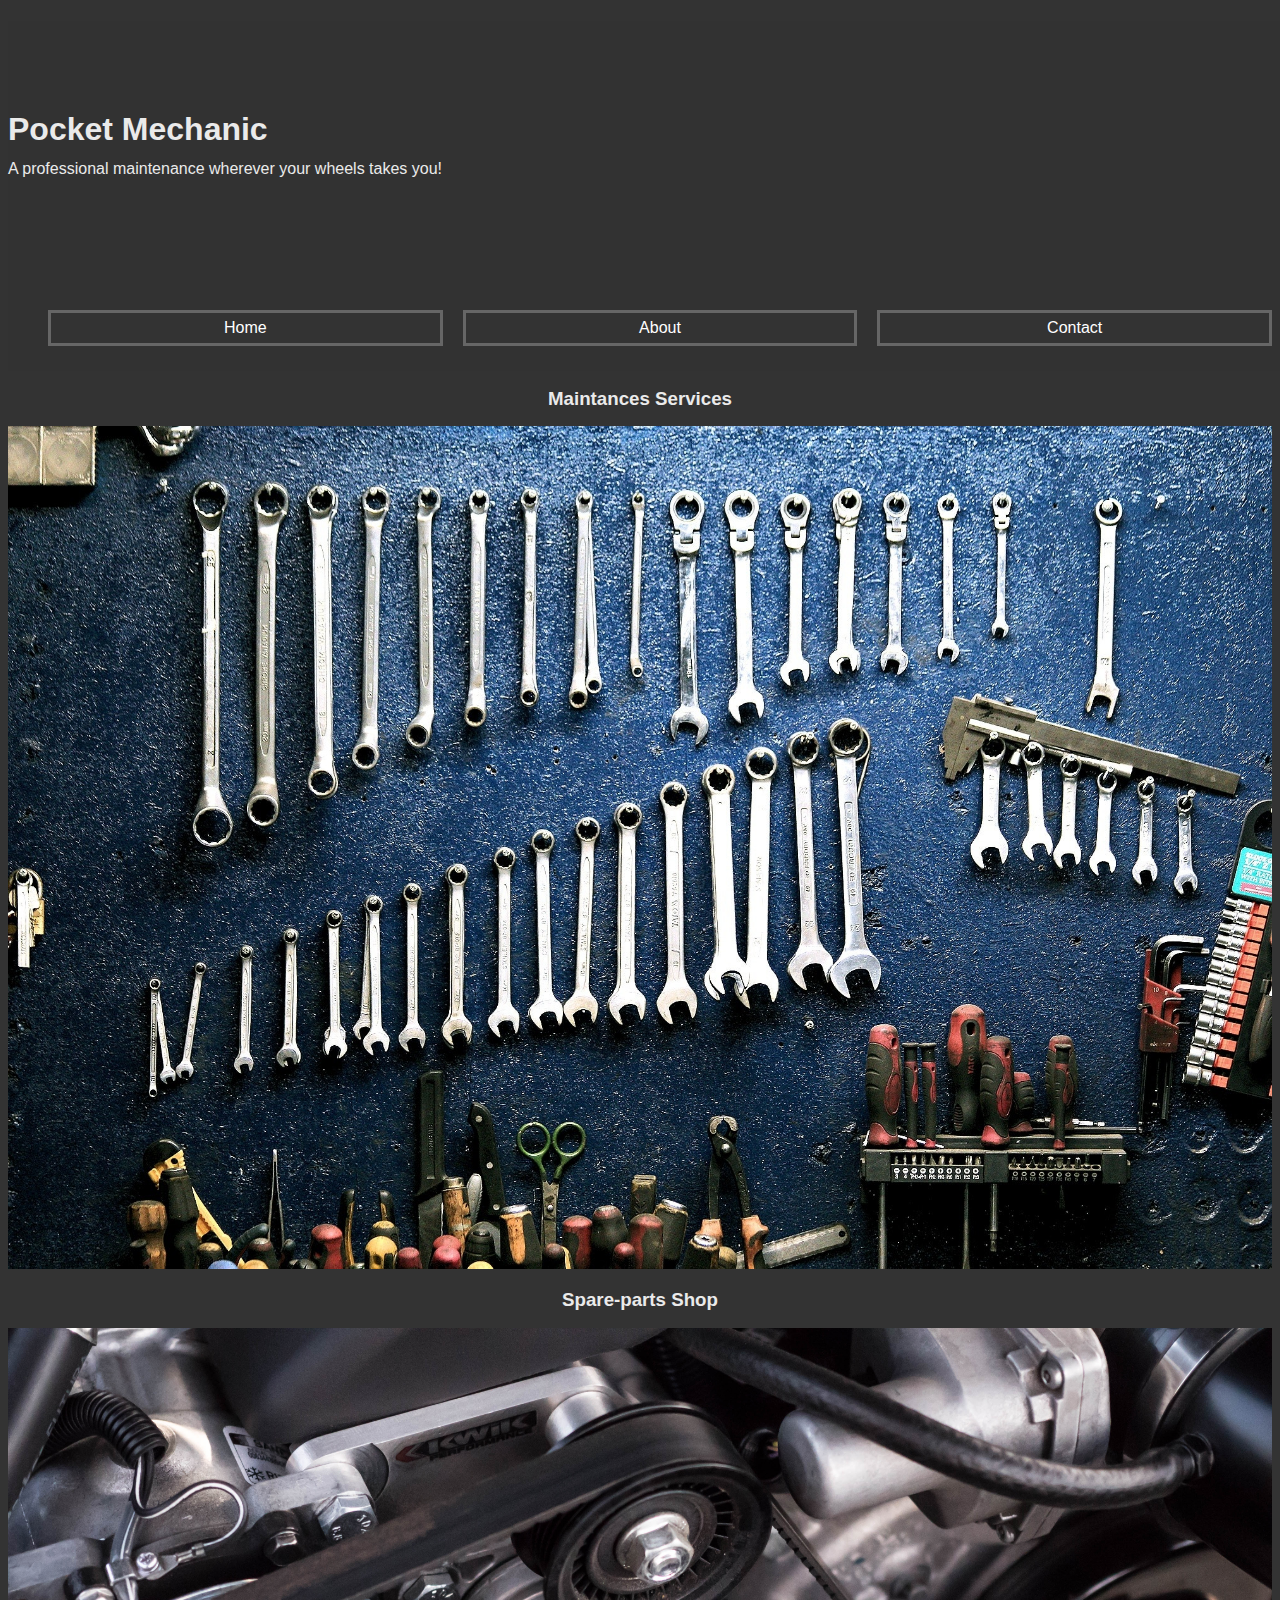
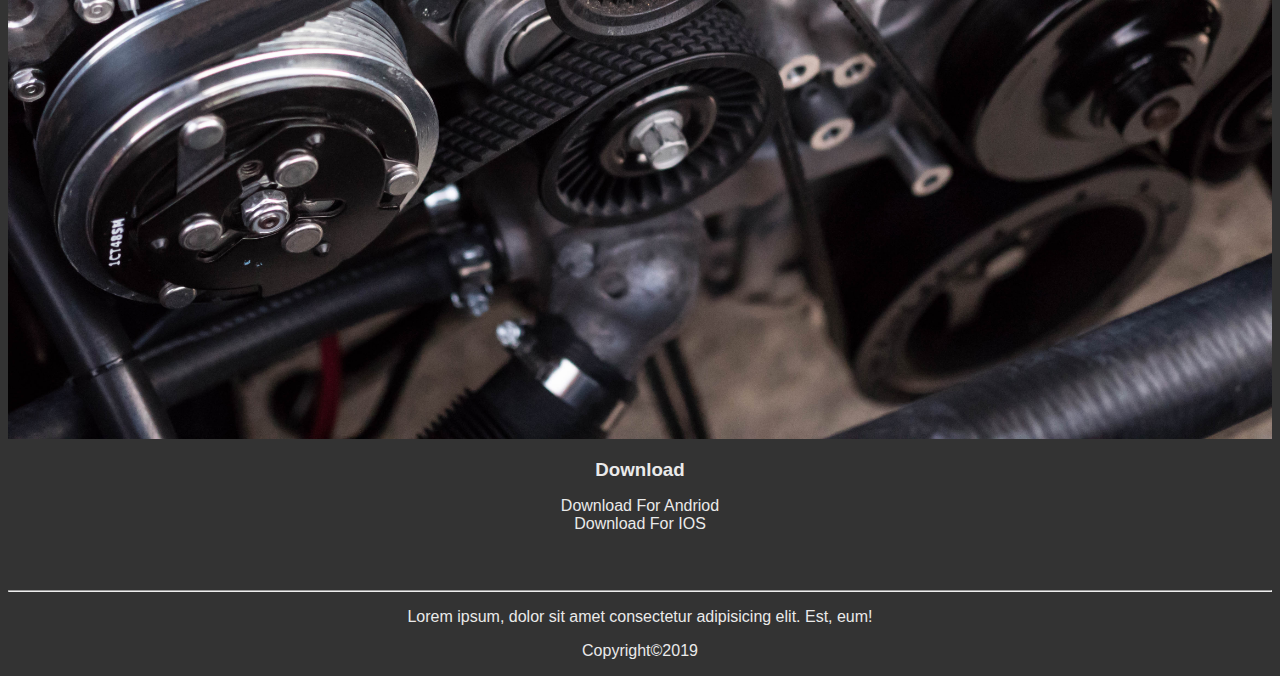
==== index.html @ 7c20176f "first upload" ====
<!DOCTYPE html>
<html lang="en">
  <head>
    <meta charset="UTF-8" />
    <meta name="viewport" content="width=device-width, initial-scale=1.0" />
    <meta http-equiv="X-UA-Compatible" content="ie=edge" />
    <title>Pocket Mechanic</title>
    <link rel="stylesheet" href="style.css" />
  </head>
  <body>
  <!-- Header -->
  <header id="showcase">
    <div class="bg-image"></div>
    <h1>Pocket Mechanic</h1>
    <p>A professional maintenance wherever your wheels takes you!</p>
    <!--Nav Menu  -->
    <nav class="navmenu">
    <ul>
      <li><a href="index.html">Home</a></li>
      <li><a href="about.html">About</a></li>
      <li><a href="contact.html">Contact</a></li>
    </ul>
    </nav>
  </header>

    <!-- Body -->
    <!-- Services Section #A -->
    <section class="section-a">
      <h3>Maintances Services</h3>
      <img
        id="imgsize"
        src="/imgs/mechanicservice.jpg"
        alt="Maintance Services"
      />
      <h3>Spare-parts Shop</h3>
      <img id="imgsize" src="/imgs/carengine.jpg" alt="car engine" />
    </section>
    <!-- Downloads Section #B -->
    <section class="section-b">
      <h3>Download</h2>
      <div class="downloadcontainer">
        <div class="andrioddownload">Download For Andriod</div>
        <div class="iosdownload">Download For IOS</div>
         
        </div>
      </div>
    </section>
    <!-- Footer -->
    <footer>
      <hr />
      <p>Lorem ipsum, dolor sit amet consectetur adipisicing elit. Est, eum!</p>
      <pc>Copyright&copy;2019</p>
    </footer>
  </body>
</html>
---- style.css ----
/* Core styles */
body {
  background: #333;
  font-family: Arial, Helvetica, sans-serif;
  color: #eaeaea;
  text-align: center;
  line-height: 1.1em;
}

#imgsize {
  width: 100%;
  height: auto;
}

/* Header */
/* #showcase {
  min-height: 450;
  padding: 1em;
}

#showcase .bg-image {
  position: absolute;
  background: #333 url(/imgs/mechanic.jpg);
  height: 450;
  background-position: center;
  background-repeat: no-repeat;
  background-size: cover;
  width: 100%;
}

header p,
h1 {
  text-align: start;
} */

/* Header Showcase */

#showcase {
  min-height: 350px;
}

#showcase .bg-image {
  position: absolute;
  background: #333 url(/imgs/mechanic.jpg);
  background-position: center;
  background-repeat: no-repeat;
  background-size: cover;
  width: 100%;
  height: 350px;
  z-index: -1;
  opacity: 0.4;
}

#showcase h1 {
  padding-top: 100px;
  text-align: start;
}
#showcase p {
  text-align: start;
}
.navmenu {
  padding-top: 100px;
}
.navmenu ul {
  list-style: none;
  display: grid;
  grid-template-columns: repeat(3, 1fr);
  grid-gap: 20px;
}

.navmenu a {
  background: #333;
  color: #fff;
  text-decoration: none;
  display: block;
  padding: 0.4em;
  border: #666 solid;
}

.navmenu a:hover {
  color: #333;
  background: #fff;
}

footer {
  padding-top: 50px;
}
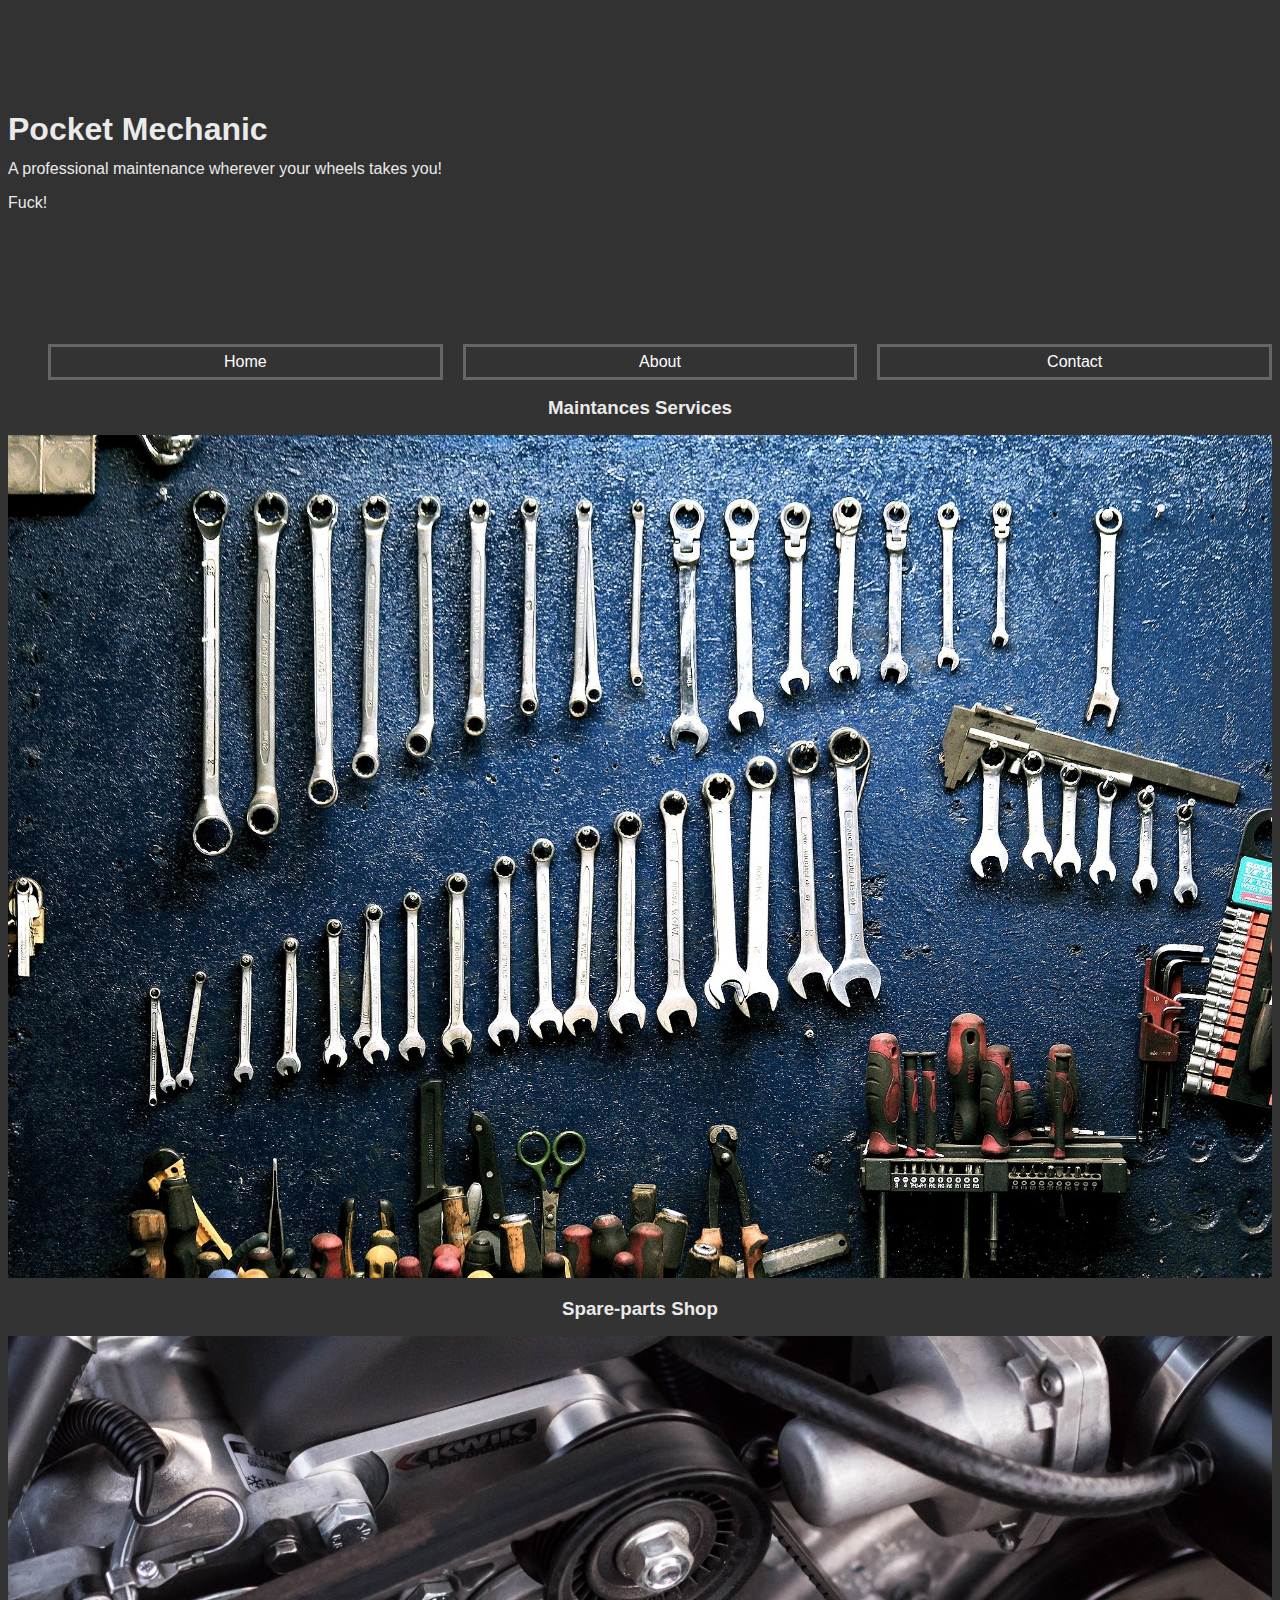
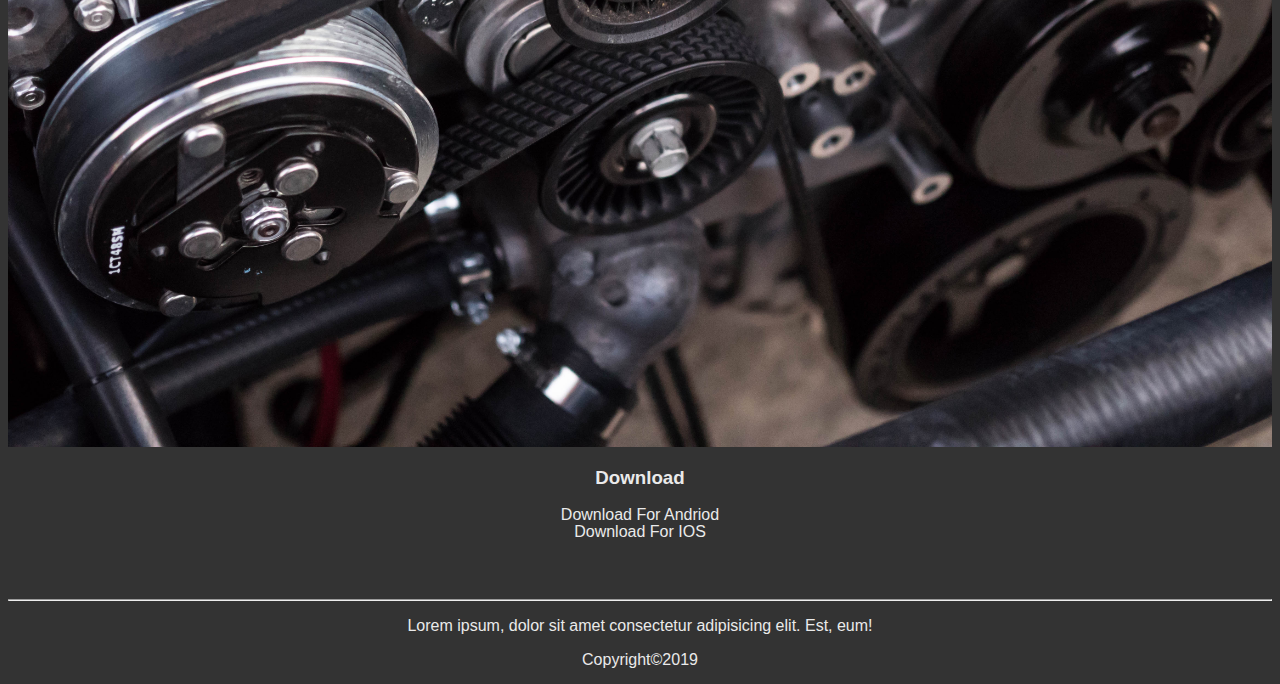
==== commit be7cce44: "test" ====
--- a/index.html
+++ b/index.html
@@ -13,6 +13,7 @@
     <div class="bg-image"></div>
     <h1>Pocket Mechanic</h1>
     <p>A professional maintenance wherever your wheels takes you!</p>
+    <p>Fuck!</p>
     <!--Nav Menu  -->
     <nav class="navmenu">
     <ul>
@@ -29,11 +30,11 @@
       <h3>Maintances Services</h3>
       <img
         id="imgsize"
-        src="/imgs/mechanicservice.jpg"
+        src="imgs/mechanicservice.jpg"
         alt="Maintance Services"
       />
       <h3>Spare-parts Shop</h3>
-      <img id="imgsize" src="/imgs/carengine.jpg" alt="car engine" />
+      <img id="imgsize" src="imgs/carengine.jpg" alt="car engine" />
     </section>
     <!-- Downloads Section #B -->
     <section class="section-b">
--- a/style.css
+++ b/style.css
@@ -12,36 +12,13 @@
   height: auto;
 }
 
-/* Header */
-/* #showcase {
-  min-height: 450;
-  padding: 1em;
-}
-
-#showcase .bg-image {
-  position: absolute;
-  background: #333 url(/imgs/mechanic.jpg);
-  height: 450;
-  background-position: center;
-  background-repeat: no-repeat;
-  background-size: cover;
-  width: 100%;
-}
-
-header p,
-h1 {
-  text-align: start;
-} */
-
-/* Header Showcase */
-
 #showcase {
   min-height: 350px;
 }
 
 #showcase .bg-image {
   position: absolute;
-  background: #333 url(/imgs/mechanic.jpg);
+  background: #333 url(imgs/mechanic.jpg);
   background-position: center;
   background-repeat: no-repeat;
   background-size: cover;
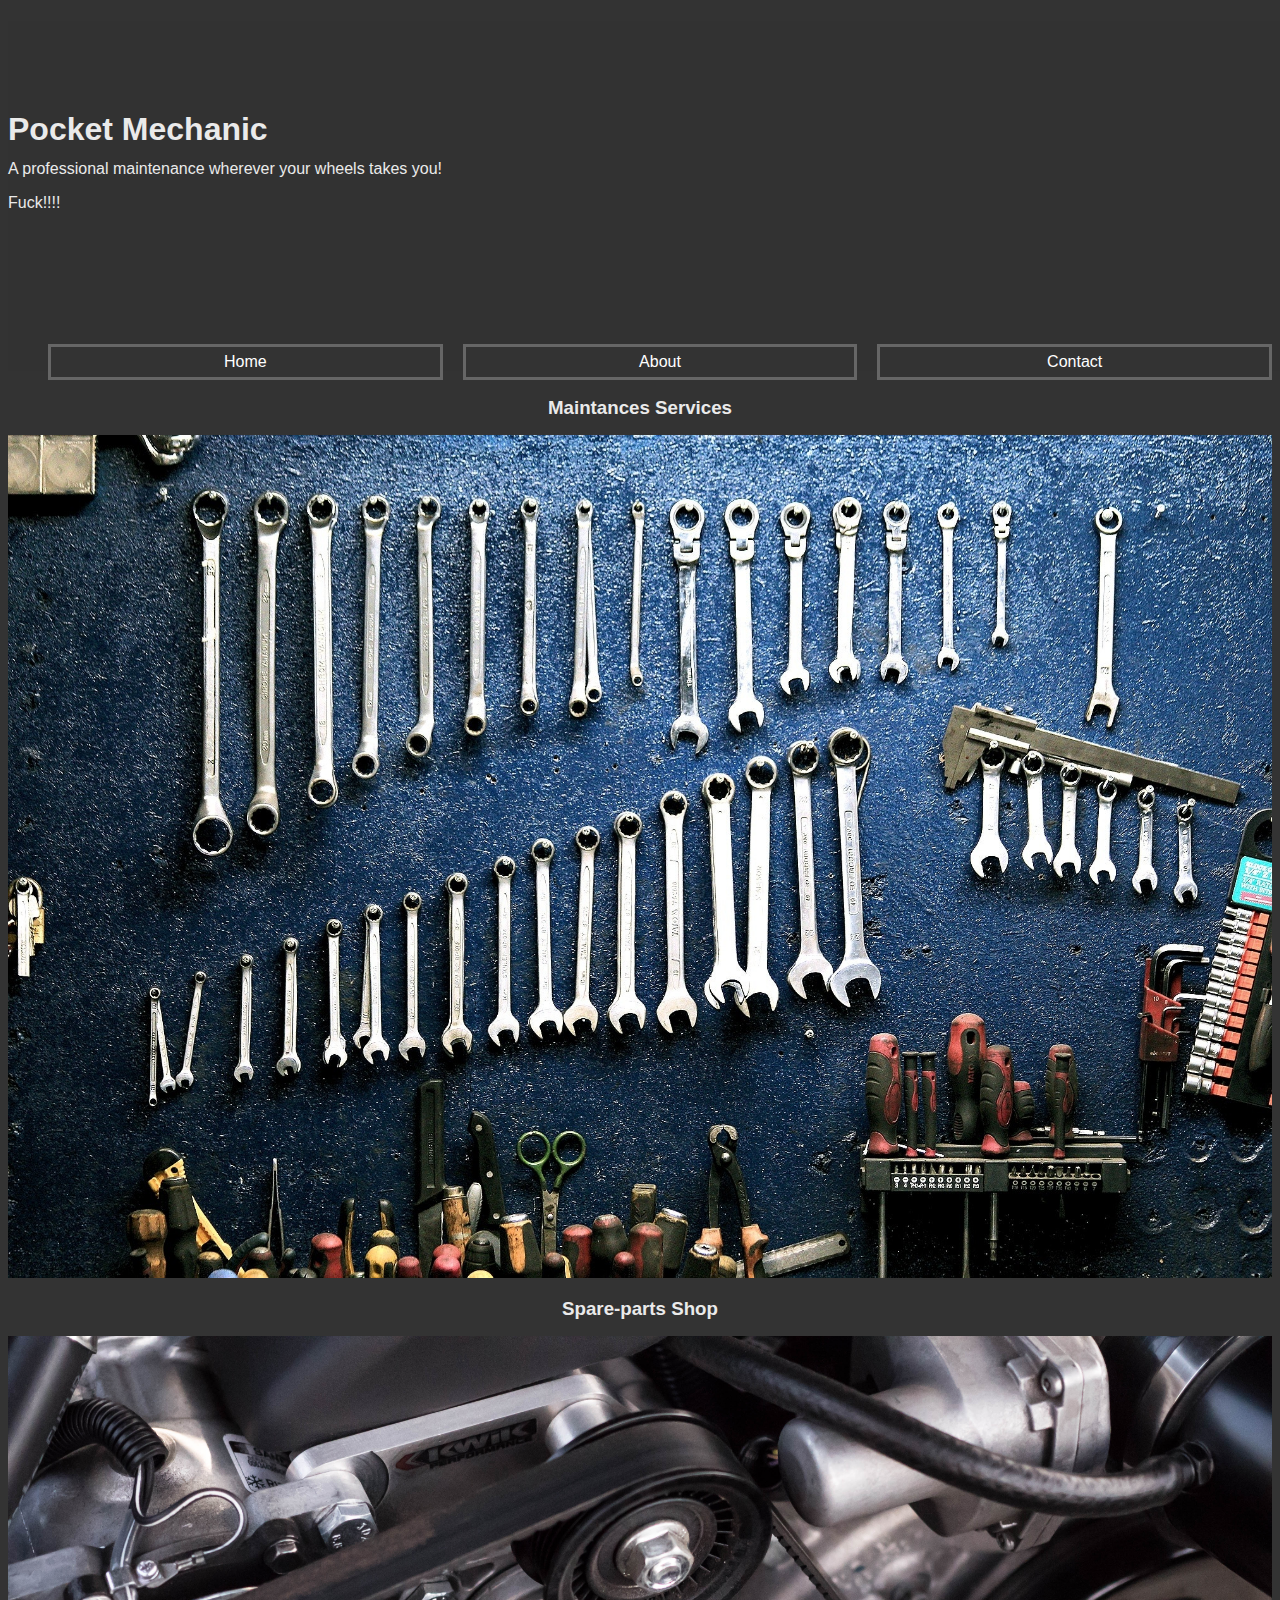
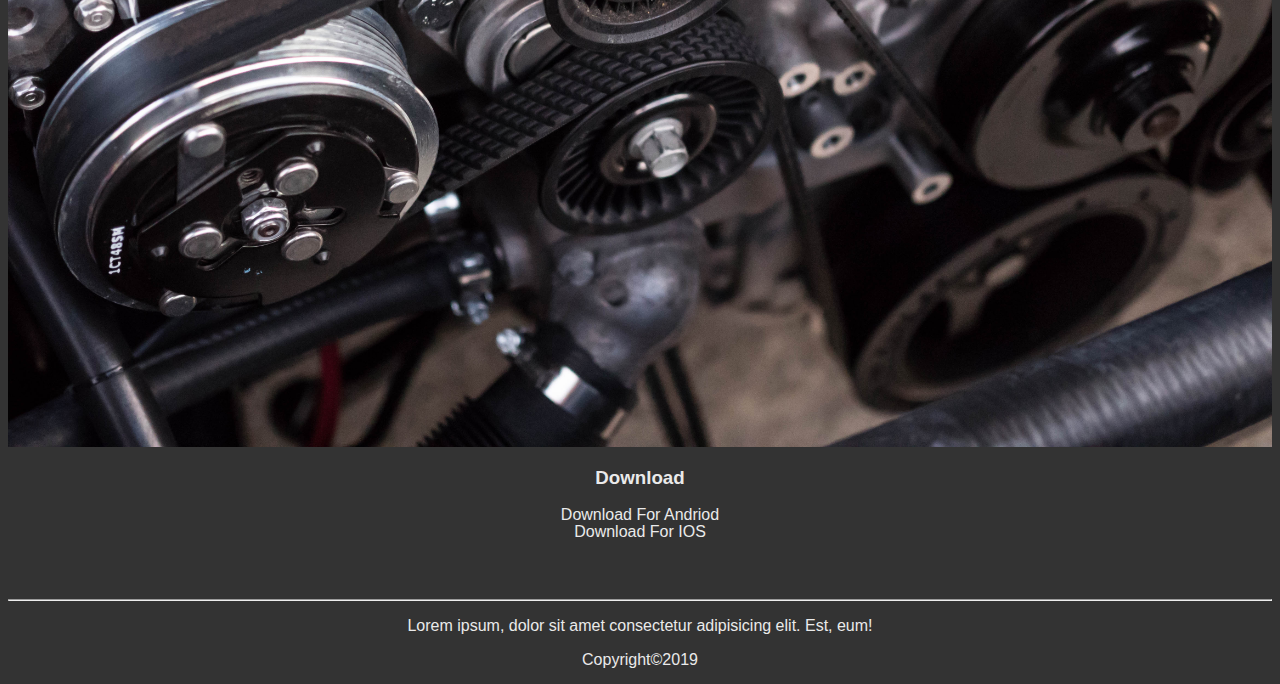
==== commit 810b18fc: "Update index.html" ====
--- a/index.html
+++ b/index.html
@@ -13,7 +13,7 @@
     <div class="bg-image"></div>
     <h1>Pocket Mechanic</h1>
     <p>A professional maintenance wherever your wheels takes you!</p>
-    <p>Fuck!</p>
+    <p>Fuck!!!!</p>
     <!--Nav Menu  -->
     <nav class="navmenu">
     <ul>
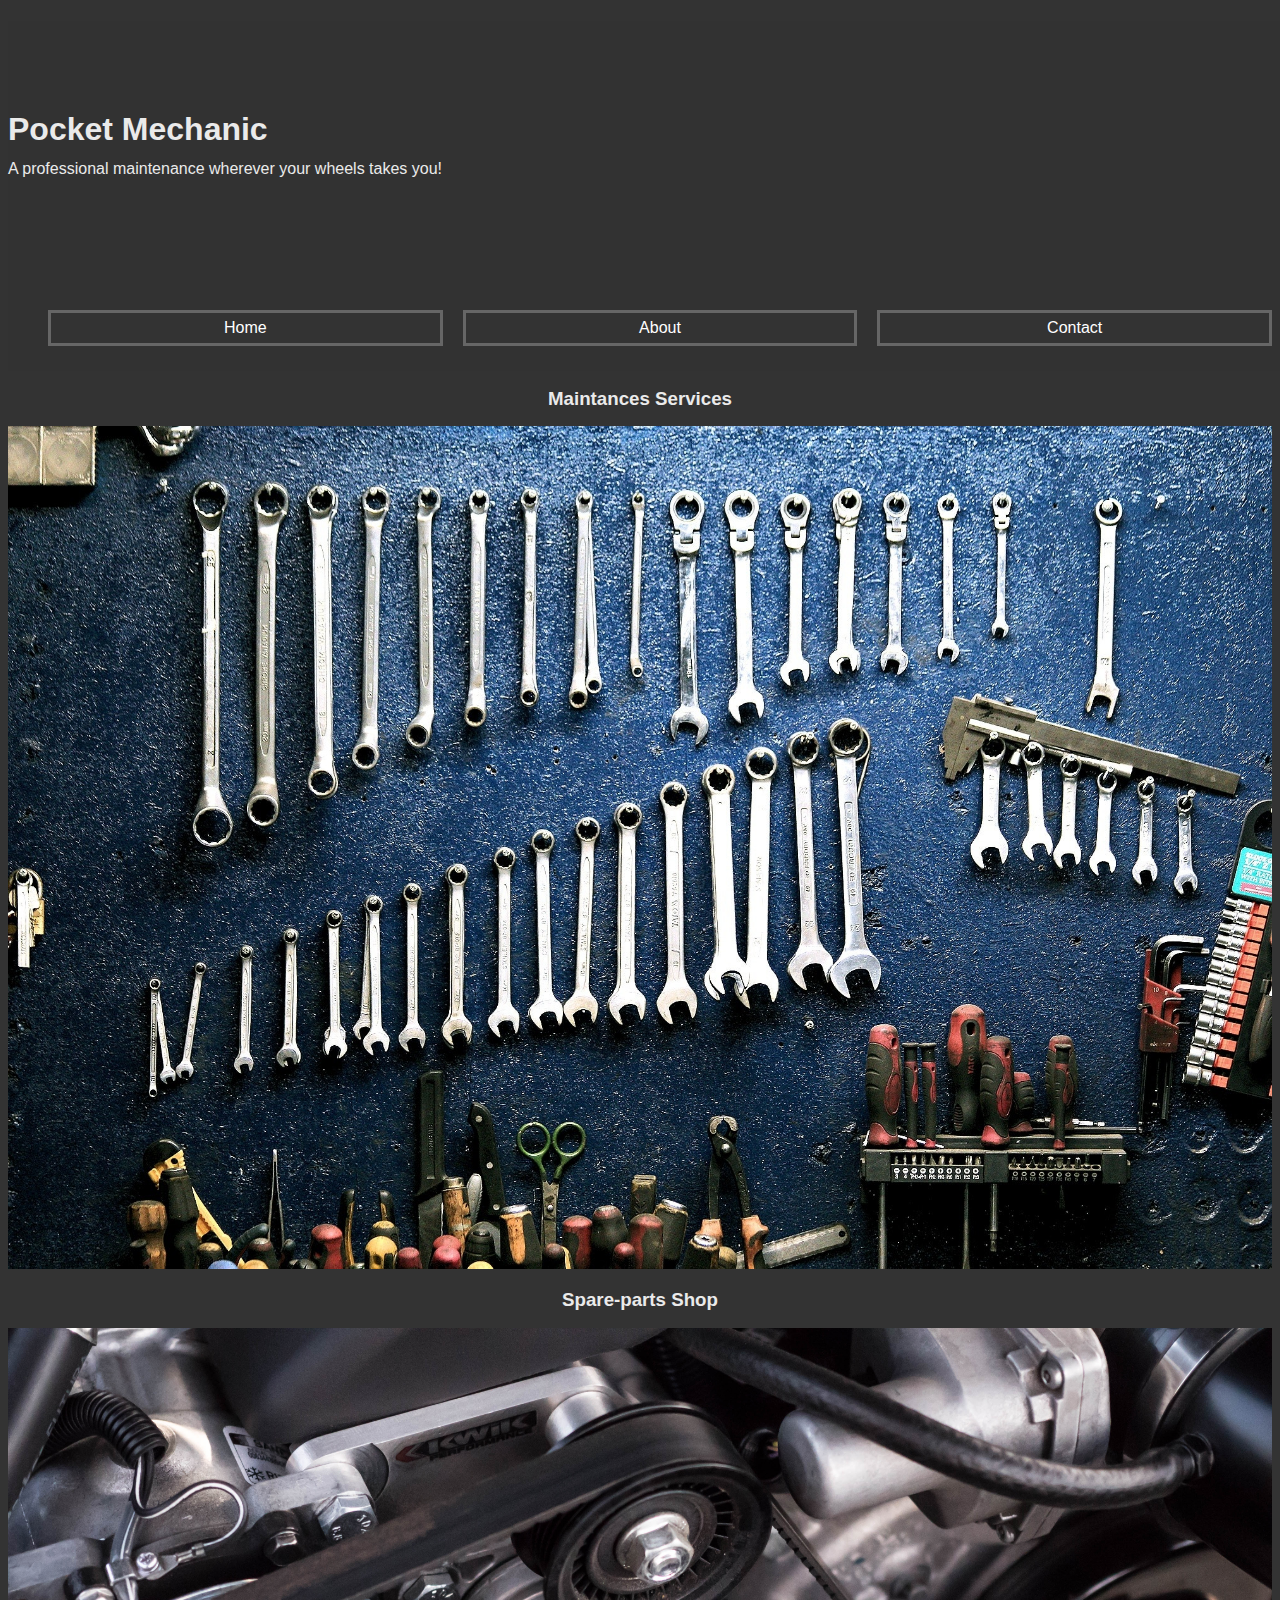
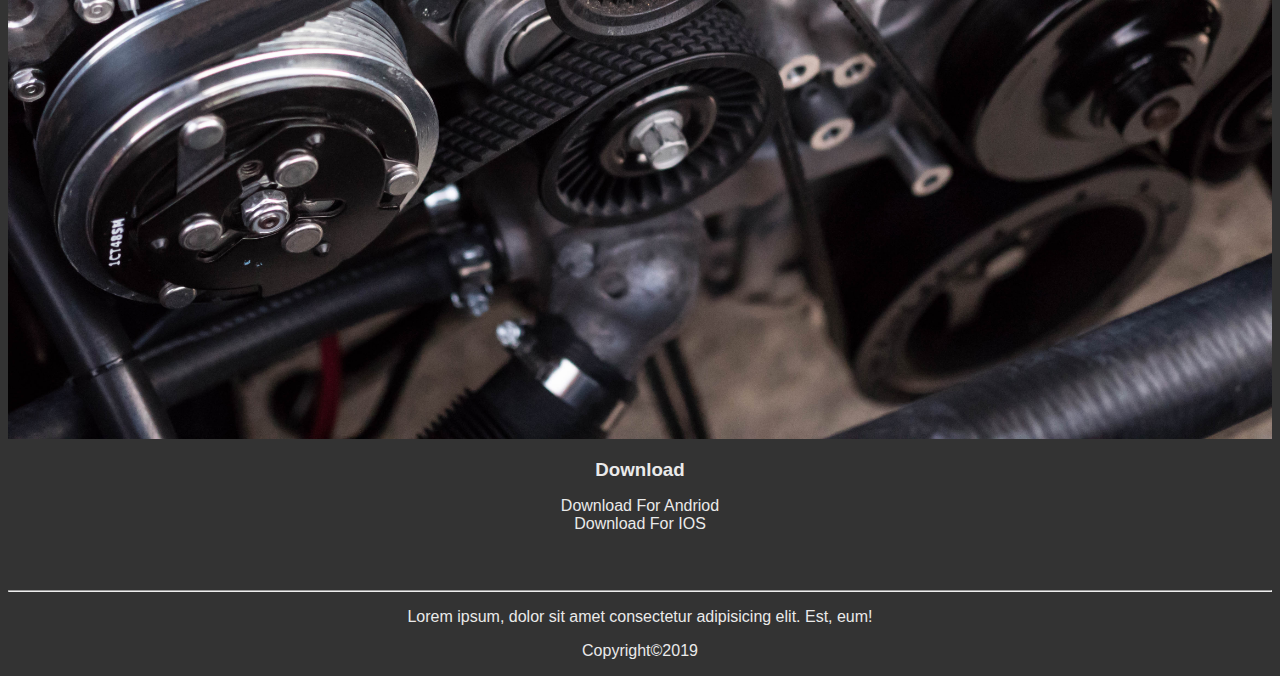
==== commit 188c419e: "Update index.html" ====
--- a/index.html
+++ b/index.html
@@ -13,7 +13,6 @@
     <div class="bg-image"></div>
     <h1>Pocket Mechanic</h1>
     <p>A professional maintenance wherever your wheels takes you!</p>
-    <p>Fuck!!!!</p>
     <!--Nav Menu  -->
     <nav class="navmenu">
     <ul>
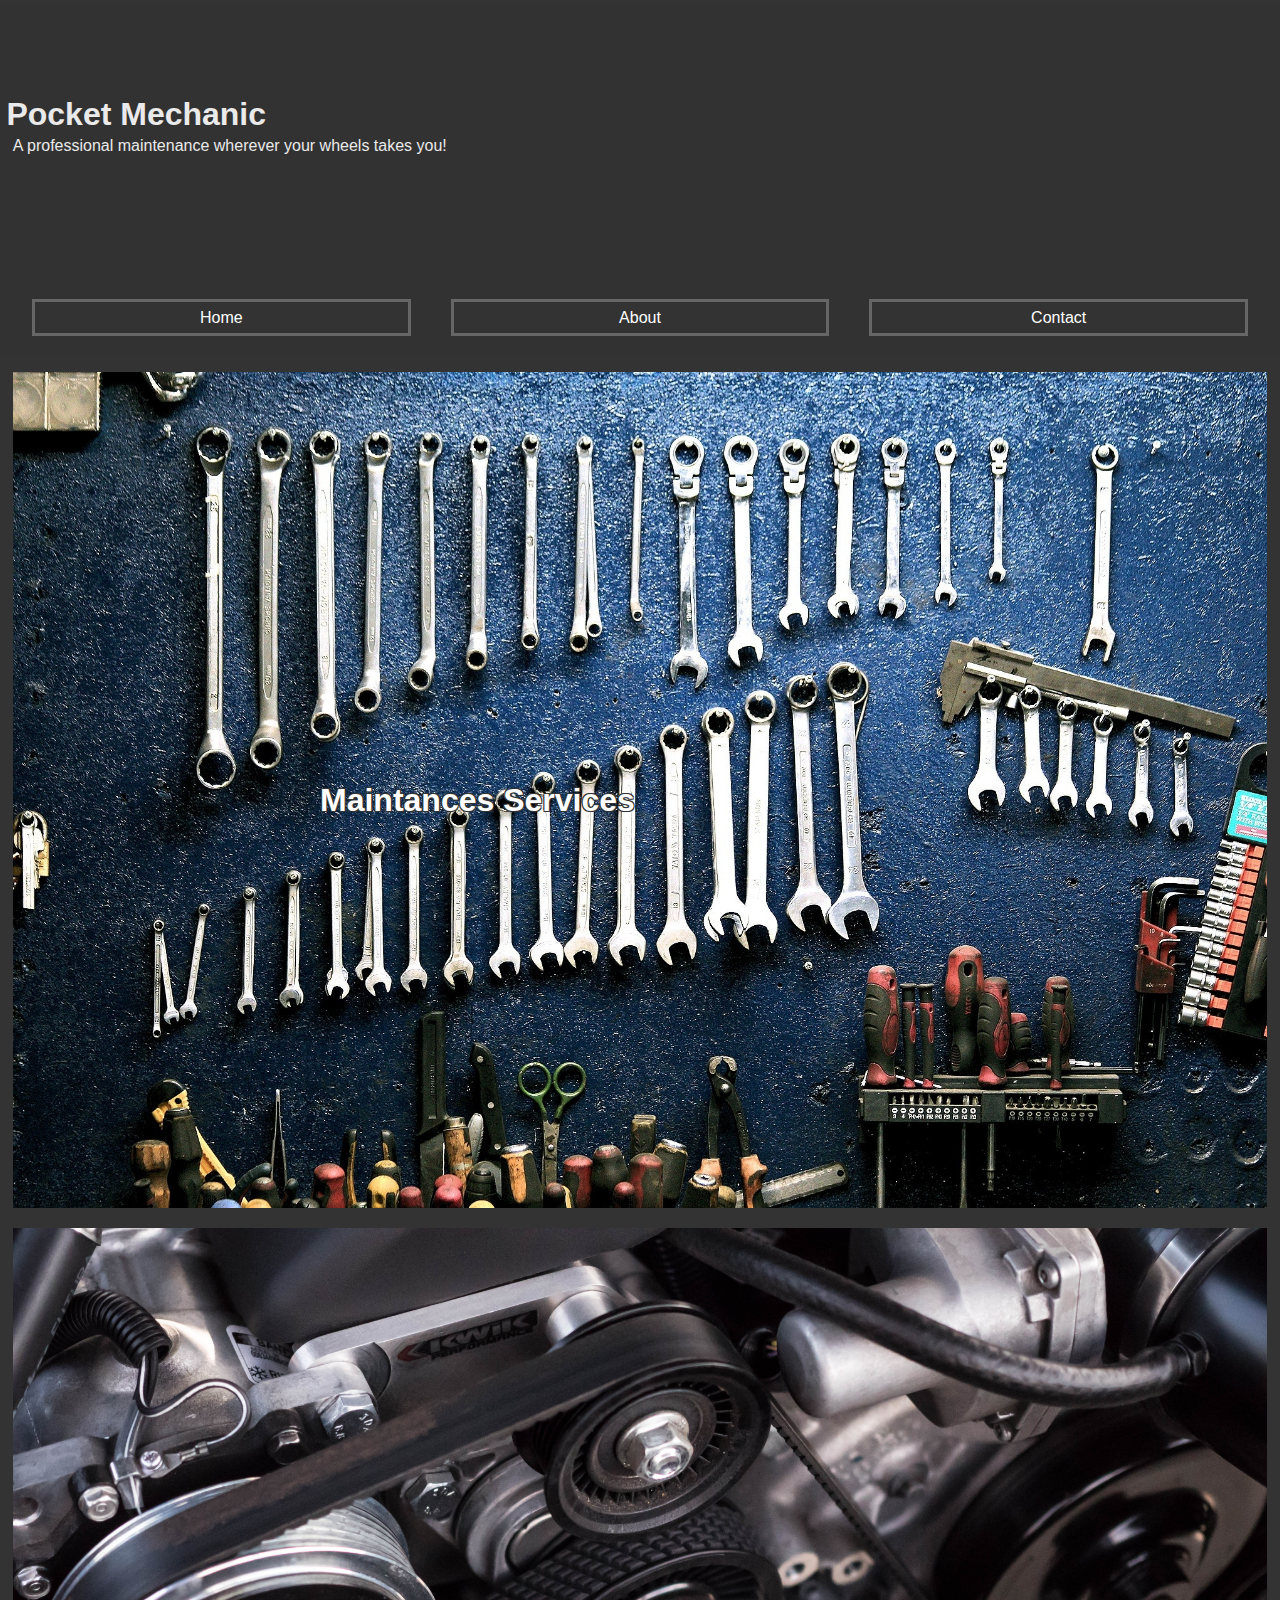
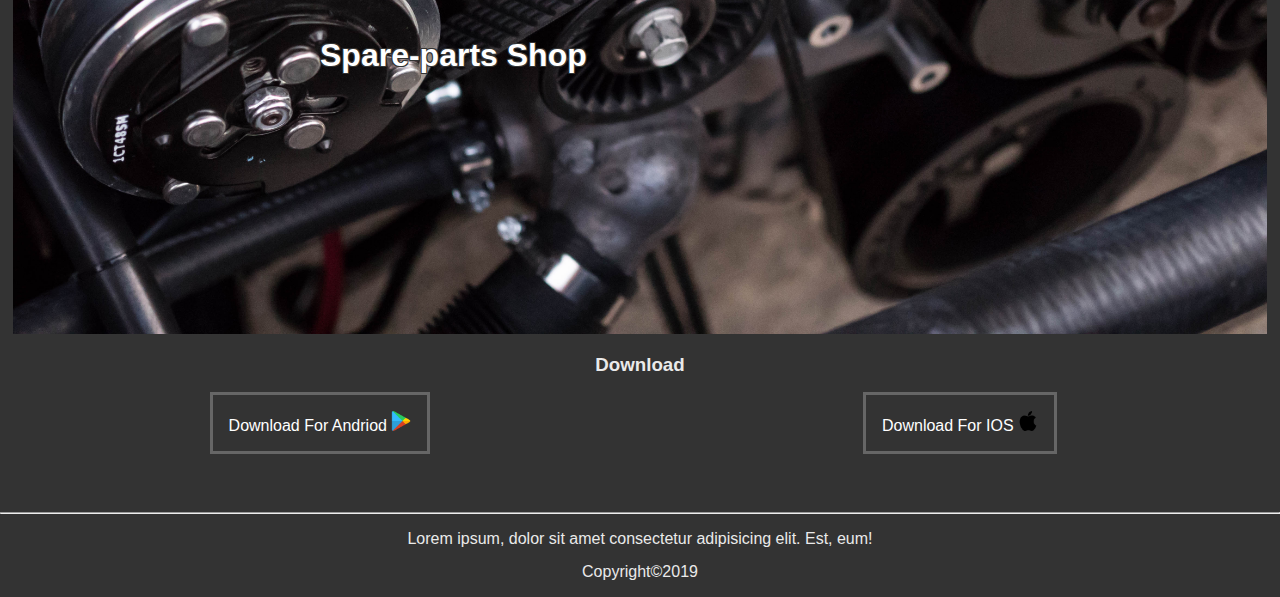
==== commit 57343543: "major update" ====
--- a/index.html
+++ b/index.html
@@ -25,23 +25,20 @@
 
     <!-- Body -->
     <!-- Services Section #A -->
+    <!-- services -->
     <section class="section-a">
       <h3>Maintances Services</h3>
-      <img
-        id="imgsize"
-        src="imgs/mechanicservice.jpg"
-        alt="Maintance Services"
-      />
+        <a href="maintenanceservices.html"><img id="imgsize" src="imgs/mechanicservice.jpg" alt="services"></a>
+      <!-- spare parts shop -->
       <h3>Spare-parts Shop</h3>
-      <img id="imgsize" src="imgs/carengine.jpg" alt="car engine" />
+        <a href="sparepartsshop.html"><img id="imgsize" src="imgs/carengine.jpg" alt="spare parts"></a>
     </section>
     <!-- Downloads Section #B -->
     <section class="section-b">
       <h3>Download</h2>
-      <div class="downloadcontainer">
-        <div class="andrioddownload">Download For Andriod</div>
-        <div class="iosdownload">Download For IOS</div>
-         
+      <div class="downloads">
+        <div class="androiddownload"> <a href="http://play.google.com" target="_blank">Download For Andriod <img src="imgs/playstore.png" alt=""></a></div>
+        <div class="iosdownload"> <a href="https://www.apple.com/eg/ios/app-store/" target="_blank">Download For IOS <img src="imgs/apple.png" alt=""></a></div>
         </div>
       </div>
     </section>
--- a/style.css
+++ b/style.css
@@ -1,5 +1,6 @@
 /* Core styles */
 body {
+  margin: 0;
   background: #333;
   font-family: Arial, Helvetica, sans-serif;
   color: #eaeaea;
@@ -8,14 +9,14 @@
 }
 
 #imgsize {
-  width: 100%;
+  width: 98%;
   height: auto;
 }
 
+/* Header */
 #showcase {
   min-height: 350px;
 }
-
 #showcase .bg-image {
   position: absolute;
   background: #333 url(imgs/mechanic.jpg);
@@ -27,14 +28,17 @@
   z-index: -1;
   opacity: 0.4;
 }
-
 #showcase h1 {
   padding-top: 100px;
   text-align: start;
+  margin: 0.2em;
 }
 #showcase p {
   text-align: start;
+  margin: 0.4em;
+  padding: 0.4em;
 }
+/* Nav Menu */
 .navmenu {
   padding-top: 100px;
 }
@@ -42,9 +46,10 @@
   list-style: none;
   display: grid;
   grid-template-columns: repeat(3, 1fr);
-  grid-gap: 20px;
+  grid-gap: 40px;
+  padding: 1em;
+  margin: 1em;
 }
-
 .navmenu a {
   background: #333;
   color: #fff;
@@ -53,12 +58,65 @@
   padding: 0.4em;
   border: #666 solid;
 }
-
 .navmenu a:hover {
   color: #333;
   background: #fff;
 }
+/* Body */
+/* Services Section #A*/
+.section-a img {
+  margin-top: 1em;
+}
+.section-a h3 {
+  position: absolute;
+  font-size: 2em;
+  margin-top: 34%;
+  padding-left: 25%;
+  color: #fff;
+  text-shadow: -1px -1px 0 #333, 1px -1px 0 #333, -1px 1px 0 #333,
+    1px 1px 0 #333;
+}
+.section-a img:hover {
+  opacity: 0.2;
+}
+/* Downloads Section #B */
+.downloads {
+  display: grid;
+  grid-template-columns: repeat(2, 1fr);
+}
 
+.androiddownload a {
+  border: solid #666;
+  background: #333;
+  display: inline-block;
+  padding: 1em;
+  text-decoration: none;
+  color: #fff;
+}
+.androiddownload img {
+  height: 20px;
+}
+.androiddownload a:hover {
+  color: #333;
+  background: #fff;
+}
+
+.iosdownload a {
+  border: solid #666;
+  background: #333;
+  display: inline-block;
+  padding: 1em;
+  text-decoration: none;
+  color: #fff;
+}
+.iosdownload img {
+  height: 20px;
+}
+.iosdownload a:hover {
+  color: #333;
+  background: #fff;
+}
+/* Footer */
 footer {
   padding-top: 50px;
 }
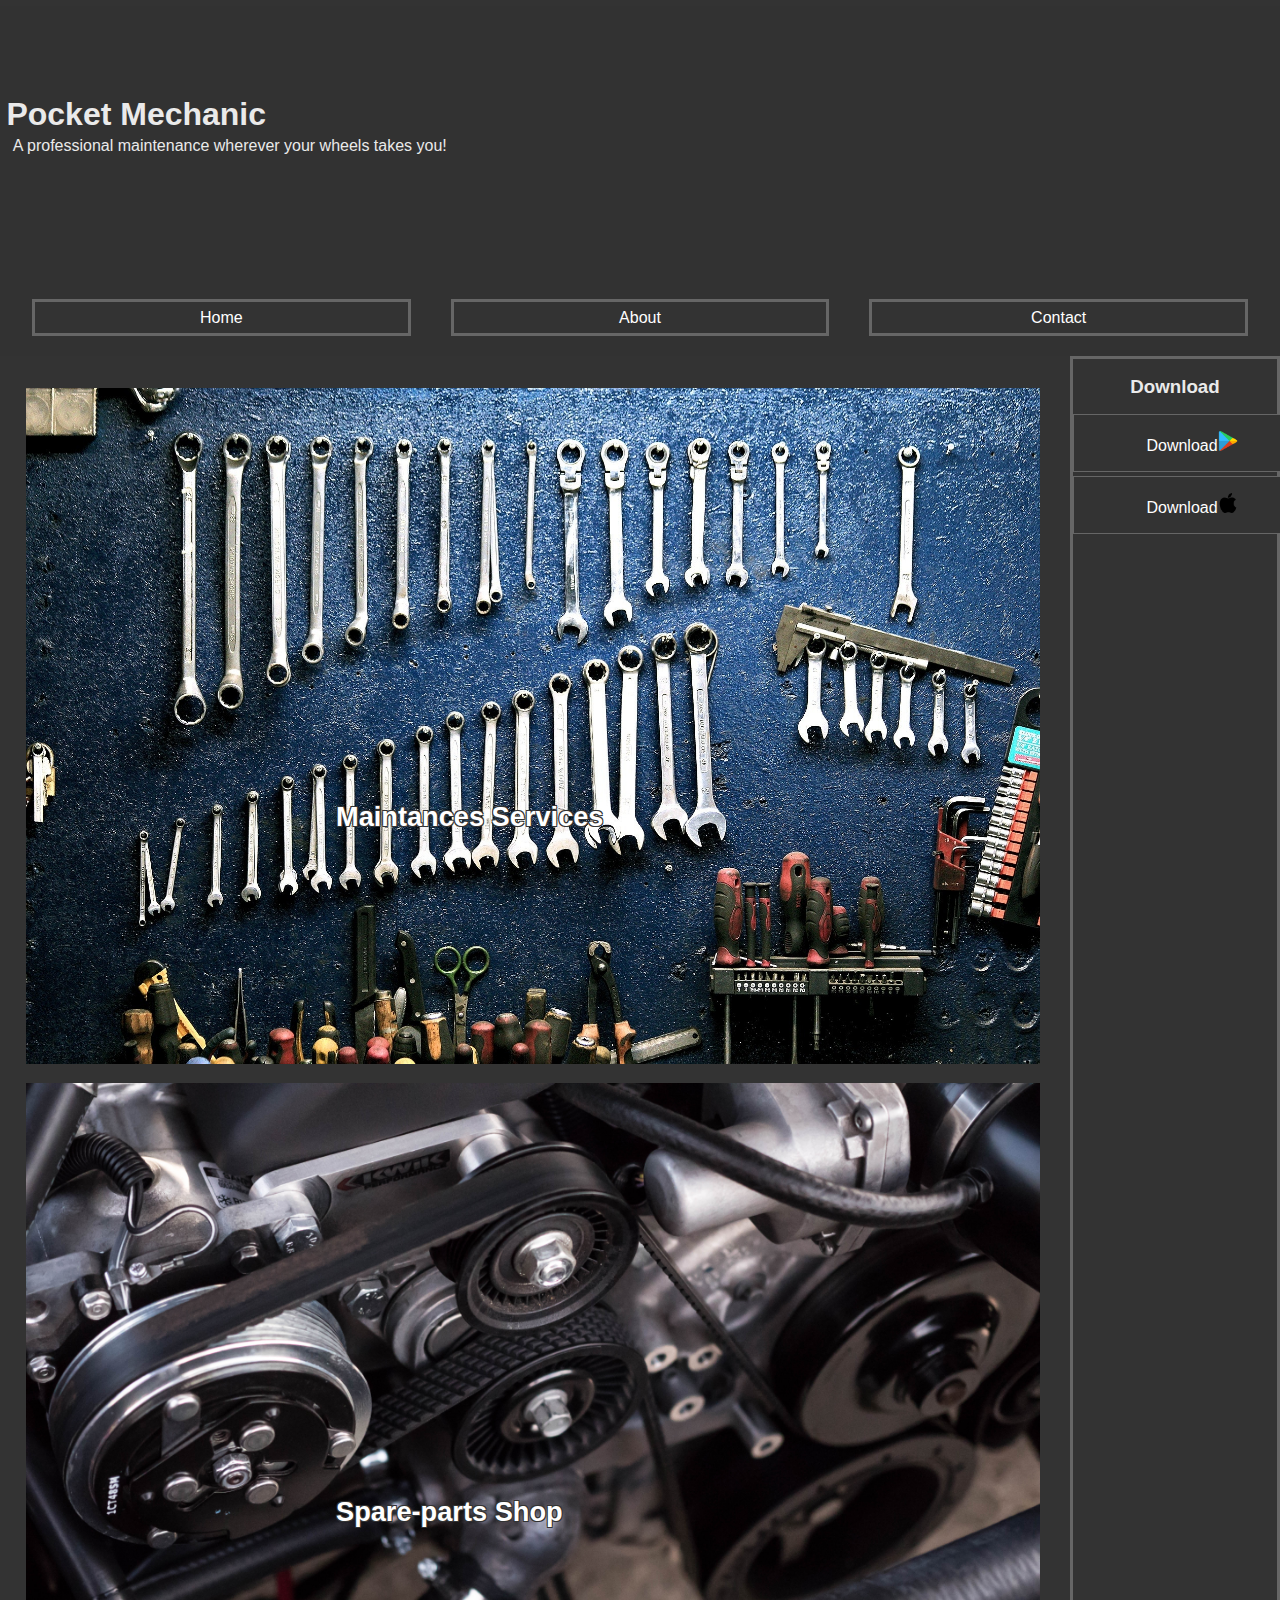
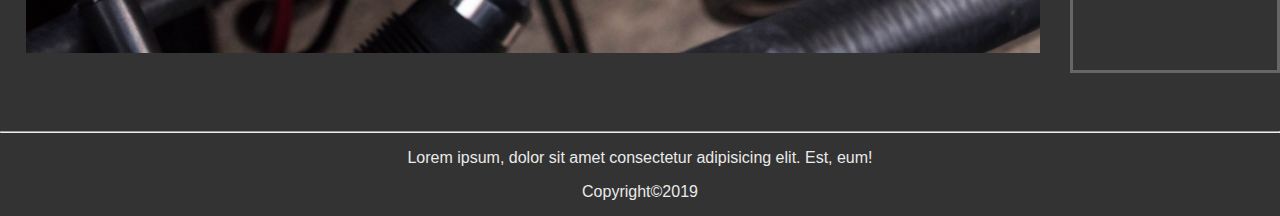
==== commit 803c3df3: "aligned changes" ====
--- a/index.html
+++ b/index.html
@@ -26,22 +26,24 @@
     <!-- Body -->
     <!-- Services Section #A -->
     <!-- services -->
-    <section class="section-a">
-      <h3>Maintances Services</h3>
-        <a href="maintenanceservices.html"><img id="imgsize" src="imgs/mechanicservice.jpg" alt="services"></a>
-      <!-- spare parts shop -->
-      <h3>Spare-parts Shop</h3>
-        <a href="sparepartsshop.html"><img id="imgsize" src="imgs/carengine.jpg" alt="spare parts"></a>
-    </section>
-    <!-- Downloads Section #B -->
-    <section class="section-b">
-      <h3>Download</h2>
-      <div class="downloads">
-        <div class="androiddownload"> <a href="http://play.google.com" target="_blank">Download For Andriod <img src="imgs/playstore.png" alt=""></a></div>
-        <div class="iosdownload"> <a href="https://www.apple.com/eg/ios/app-store/" target="_blank">Download For IOS <img src="imgs/apple.png" alt=""></a></div>
+    <div class="grid">
+      <section class="section-a">
+        <h3>Maintances Services</h3>
+          <a href="maintenanceservices.html"><img id="imgsize" src="imgs/mechanicservice.jpg" alt="services"></a>
+        <!-- spare parts shop -->
+        <h3>Spare-parts Shop</h3>
+          <a href="sparepartsshop.html"><img id="imgsize" src="imgs/carengine.jpg" alt="spare parts"></a>
+      </section>
+      <!-- Downloads Section #B -->
+      <section class="section-b">
+        <h3>Download</h2>
+        <div class="downloads">
+          <div class="androiddownload"> <a href="http://play.google.com" target="_blank">Download<img src="imgs/playstore.png" alt=""></a></div>
+          <div class="iosdownload"> <a href="https://www.apple.com/eg/ios/app-store/" target="_blank">Download<img src="imgs/apple.png" alt=""></a></div>
+          </div>
         </div>
+      </section>
       </div>
-    </section>
     <!-- Footer -->
     <footer>
       <hr />
--- a/style.css
+++ b/style.css
@@ -69,7 +69,7 @@
 }
 .section-a h3 {
   position: absolute;
-  font-size: 2em;
+  font-size: 1.7em;
   margin-top: 34%;
   padding-left: 25%;
   color: #fff;
@@ -86,7 +86,8 @@
 }
 
 .androiddownload a {
-  border: solid #666;
+  width: 100%;
+  border: solid #666 0.1px;
   background: #333;
   display: inline-block;
   padding: 1em;
@@ -102,7 +103,8 @@
 }
 
 .iosdownload a {
-  border: solid #666;
+  width: 100%;
+  border: solid #666 0.1px;
   background: #333;
   display: inline-block;
   padding: 1em;
@@ -120,3 +122,31 @@
 footer {
   padding-top: 50px;
 }
+
+/* Media query */
+@media (min-width: 700px) {
+  .grid {
+    display: grid;
+    grid-template-columns: repeat(12, 1fr);
+    grid-gap: 4px;
+  }
+  .section-a {
+    grid-column: 1 / 11;
+    margin: 1em;
+  }
+  .section-a h3 {
+    padding: auto;
+  }
+  .section-b {
+    border: #666 solid;
+    display: inline-block;
+    grid-column: 11 / -1;
+  }
+
+  .downloads {
+    display: grid;
+    grid-template-columns: 1fr;
+    grid-template-rows: repeat(2, 1fr);
+    grid-gap: 4px;
+  }
+}
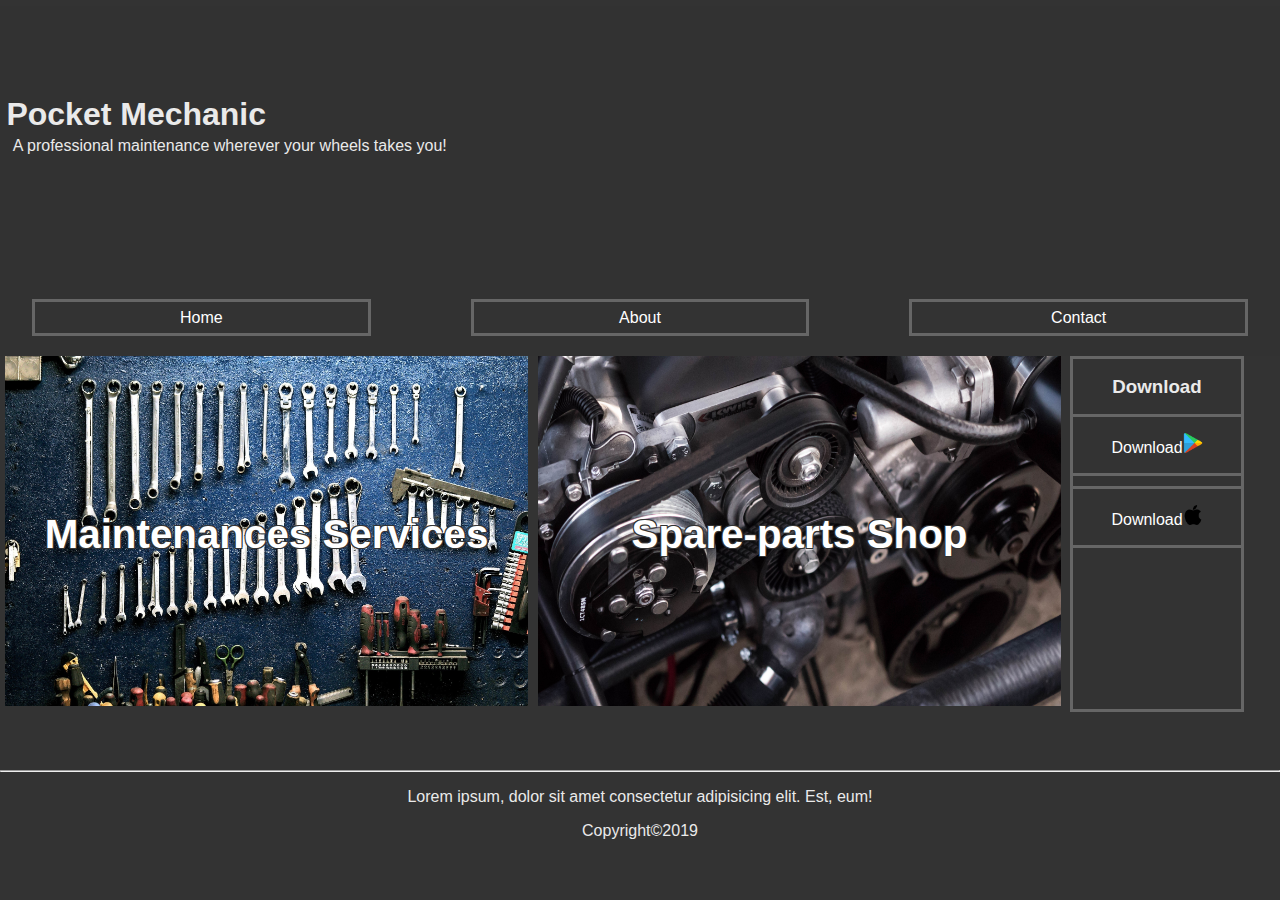
==== commit f9e9b1be: "fixed desktop layout" ====
--- a/index.html
+++ b/index.html
@@ -28,11 +28,19 @@
     <!-- services -->
     <div class="grid">
       <section class="section-a">
-        <h3>Maintances Services</h3>
+        <div class="container">
           <a href="maintenanceservices.html"><img id="imgsize" src="imgs/mechanicservice.jpg" alt="services"></a>
+          <div class="centeredtext">
+            <h3>Maintenances Services</h3>
+          </div>
+        </div>
         <!-- spare parts shop -->
-        <h3>Spare-parts Shop</h3>
+         <div class="container"> 
           <a href="sparepartsshop.html"><img id="imgsize" src="imgs/carengine.jpg" alt="spare parts"></a>
+          <div class="centeredtext">
+            <h3>Spare-parts Shop</h3>
+          </div>
+        </div>
       </section>
       <!-- Downloads Section #B -->
       <section class="section-b">
--- a/style.css
+++ b/style.css
@@ -64,17 +64,27 @@
 }
 /* Body */
 /* Services Section #A*/
-.section-a img {
-  margin-top: 1em;
-}
-.section-a h3 {
-  position: absolute;
-  font-size: 1.7em;
-  margin-top: 34%;
-  padding-left: 25%;
+.container {
+  position: relative;
+  text-align: center;
+  font-size: 1.8em;
   color: #fff;
+  font-family: Arial, Helvetica, sans-serif;
   text-shadow: -1px -1px 0 #333, 1px -1px 0 #333, -1px 1px 0 #333,
     1px 1px 0 #333;
+}
+
+.container img {
+  height: auto;
+  width: 70%;
+}
+
+.centeredtext {
+  white-space: nowrap;
+  position: absolute;
+  top: 50%;
+  left: 50%;
+  transform: translate(-50%, -50%);
 }
 .section-a img:hover {
   opacity: 0.2;
@@ -86,10 +96,9 @@
 }
 
 .androiddownload a {
-  width: 100%;
-  border: solid #666 0.1px;
+  border: solid #666;
   background: #333;
-  display: inline-block;
+  display: block;
   padding: 1em;
   text-decoration: none;
   color: #fff;
@@ -103,10 +112,9 @@
 }
 
 .iosdownload a {
-  width: 100%;
-  border: solid #666 0.1px;
+  border: solid #666;
   background: #333;
-  display: inline-block;
+  display: block;
   padding: 1em;
   text-decoration: none;
   color: #fff;
@@ -125,28 +133,46 @@
 
 /* Media query */
 @media (min-width: 700px) {
+  .navmenu ul {
+    list-style: none;
+    display: grid;
+    grid-template-columns: repeat(3, 1fr);
+    grid-gap: 100px;
+    padding: 1em;
+    margin: 1em;
+  }
   .grid {
     display: grid;
     grid-template-columns: repeat(12, 1fr);
     grid-gap: 4px;
   }
   .section-a {
-    grid-column: 1 / 11;
-    margin: 1em;
+    grid-column: 1 /11;
+    display: grid;
+    grid-template-columns: repeat(2, 1fr);
   }
-  .section-a h3 {
-    padding: auto;
+  .centeredtext h3 {
+    font-size: 1.4em;
+  }
+  #imgsize {
+    height: 350px;
   }
   .section-b {
     border: #666 solid;
-    display: inline-block;
+    height: 350px;
+    display: block;
+    width: 80%;
     grid-column: 11 / -1;
   }
-
   .downloads {
     display: grid;
     grid-template-columns: 1fr;
     grid-template-rows: repeat(2, 1fr);
-    grid-gap: 4px;
+    grid-gap: 10px;
+  }
+  .androiddownload > a,
+  .iosdownload > a {
+    border-left-style: hidden;
+    border-right-style: hidden;
   }
 }
